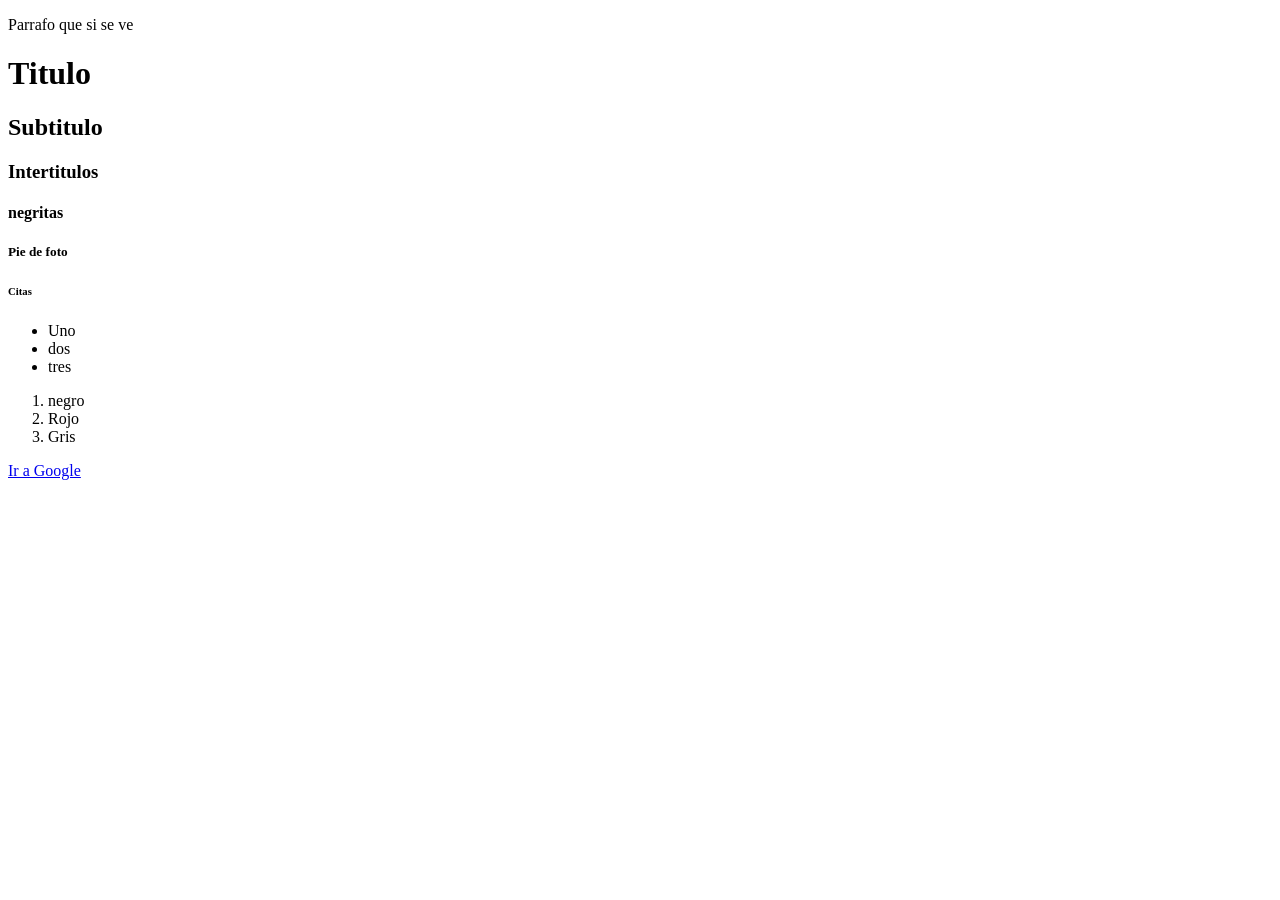
==== index.html @ 8ef156e7 "Rename INDEX.html to index.html" ====
<!DOCTYPE html> 
<html>
    <head>
        <title>PORTAFOLIO MATIAS CARVAJAL</title>
    </head> 
    <body>
       <p>Parrafo que si se ve</p>
       <h1>Titulo</h1>
       <h2>Subtitulo
        <h3>Intertitulos</h3>
        <h4>negritas</h4>
        <h5>Pie de foto</h5>
        <h6>Citas</h6>
       <ul>
            <li>Uno</li>
            <li>dos</li>
            <li>tres</li>
       </ul>
       <ol>
            <li>negro</li>
            <li>Rojo</li>
            <li>Gris</li>
       </ol>
       <a href="https://www.google.com" target="_blank">Ir a Google</a>
    </body>
</html>
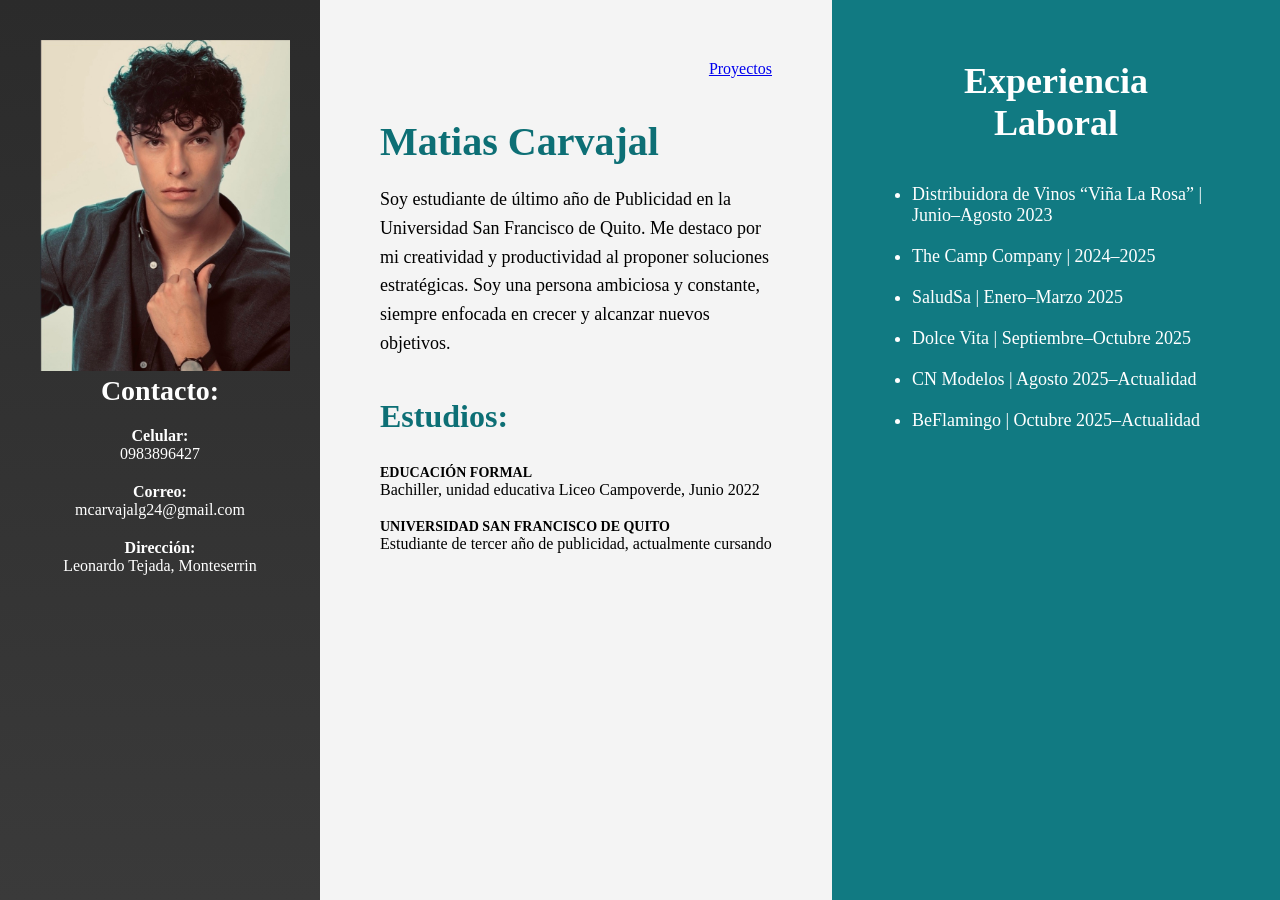
==== commit b54aef28: "Rename Pagina Web Matias Carvajal.html to index.html" ====
--- a/index.html
+++ b/index.html
@@ -1,26 +1,74 @@
-<!DOCTYPE html> 
-<html>
-    <head>
-        <title>PORTAFOLIO MATIAS CARVAJAL</title>
-    </head> 
-    <body>
-       <p>Parrafo que si se ve</p>
-       <h1>Titulo</h1>
-       <h2>Subtitulo
-        <h3>Intertitulos</h3>
-        <h4>negritas</h4>
-        <h5>Pie de foto</h5>
-        <h6>Citas</h6>
-       <ul>
-            <li>Uno</li>
-            <li>dos</li>
-            <li>tres</li>
-       </ul>
-       <ol>
-            <li>negro</li>
-            <li>Rojo</li>
-            <li>Gris</li>
-       </ol>
-       <a href="https://www.google.com" target="_blank">Ir a Google</a>
-    </body>
+<!DOCTYPE html>
+<html lang="es">
+<head>
+    <meta charset="UTF-8">
+    <title>CV Matias Carvajal</title>
+    <link rel="stylesheet" href="stylesmc.css">
+</head>
+<body>
+
+    <div class="container">
+
+        <!-- COLUMNA IZQUIERDA -->
+        <aside class="sidebar">
+             <img src="ftmatias.jpg" width="250"> 
+
+            <h2>Contacto:</h2>
+
+            <div class="contact-info">
+                <p><strong>Celular:</strong><br>0983896427</p>
+                <p><strong>Correo:</strong><br>mcarvajalg24@gmail.com</p>
+                <p><strong>Dirección:</strong><br>Leonardo Tejada, Monteserrin</p>
+            </div>
+        </aside>
+
+        <!-- CONTENIDO PRINCIPAL -->
+        <main class="main-content">
+
+            <div class="top-bar">
+                <a href="Proyectos HTML.html" class="proyectos">Proyectos</a>
+            </div>
+
+            <section class="about">
+                <h1>Matias Carvajal</h1>
+                <p>
+                    Soy estudiante de último año de Publicidad en la Universidad San Francisco de Quito.
+                    Me destaco por mi creatividad y productividad al proponer soluciones estratégicas.
+                    Soy una persona ambiciosa y constante, siempre enfocada en crecer y alcanzar nuevos objetivos.
+                </p>
+            </section>
+
+            <section class="estudios">
+                <h2>Estudios:</h2>
+
+                <div class="education-item">
+                    <h4>EDUCACIÓN FORMAL</h4>
+                    <p>Bachiller, unidad educativa Liceo Campoverde, Junio 2022</p>
+                </div>
+
+                <div class="education-item">
+                    <h4>UNIVERSIDAD SAN FRANCISCO DE QUITO</h4>
+                    <p>Estudiante de tercer año de publicidad, actualmente cursando</p>
+                </div>
+            </section>
+
+        </main>
+
+        <!-- EXPERIENCIA LABORAL -->
+        <section class="experience">
+            <h2>Experiencia<br>Laboral</h2>
+
+            <ul>
+                <li>Distribuidora de Vinos “Viña La Rosa” | Junio–Agosto 2023</li>
+                <li>The Camp Company | 2024–2025</li>
+                <li>SaludSa | Enero–Marzo 2025</li>
+                <li>Dolce Vita | Septiembre–Octubre 2025</li>
+                <li>CN Modelos | Agosto 2025–Actualidad</li>
+                <li>BeFlamingo | Octubre 2025–Actualidad</li>
+            </ul>
+        </section>
+
+    </div>
+
+</body>
 </html>
--- a/stylesmc.css
+++ b/stylesmc.css
@@ -0,0 +1,182 @@
+* {
+    margin: 0;
+    padding: 0;
+    box-sizing: border-box;
+    font-family: 'Georgia', serif;
+}
+
+body {
+    background-color: #e6e6e6;
+}
+
+/* CONTENEDOR GENERAL */
+.container {
+    display: flex;
+    min-height: 100vh;
+}
+
+/* SIDEBAR */
+.sidebar {
+    width: 25%;
+    background: linear-gradient(180deg, #2b2b2b, #3a3a3a);
+    color: white;
+    padding: 40px;
+    text-align: center;
+}
+
+.profile-img {
+    width: 100%;
+    max-width: 250px;
+    margin-bottom: 40px;
+}
+
+.sidebar h2 {
+    margin-bottom: 20px;
+    font-size: 28px;
+}
+
+.contact-info p {
+    margin-bottom: 20px;
+    font-size: 16px;
+}
+
+/* MAIN CONTENT */
+.main-content {
+    width: 40%;
+    padding: 60px;
+    background-color: #f4f4f4;
+}
+
+.top-bar {
+    display: flex;
+    justify-content: flex-end;
+    margin-bottom: 40px;
+}
+
+a .proyectos {
+    background-color: #2ea3db;
+    color: white;
+    padding: 15px 30px;
+    border-radius: 30px;
+    text-decoration: none;
+    font-weight: bold;
+}
+
+.about h1 {
+    font-size: 40px;
+    color: #0d6f75;
+    margin-bottom: 20px;
+}
+
+.about p {
+    font-size: 18px;
+    line-height: 1.6;
+    margin-bottom: 40px;
+}
+
+.estudios h2 {
+    font-size: 32px;
+    color: #0d6f75;
+    margin-bottom: 30px;
+}
+
+.education-item {
+    margin-bottom: 20px;
+}
+
+.education-item h4 {
+    font-size: 14px;
+    font-weight: bold;
+}
+
+/* EXPERIENCIA */
+.experience {
+    width: 35%;
+    background-color: #117a82;
+    color: white;
+    padding: 60px;
+}
+
+.experience h2 {
+    font-size: 36px;
+    margin-bottom: 40px;
+    text-align: center;
+}
+
+.experience ul {
+    list-style: disc;
+    padding-left: 20px;
+}
+
+.experience li {
+    margin-bottom: 20px;
+    font-size: 18px;
+}
+
+/* FONDO GENERAL */
+body {
+  margin: 0;
+  background: #e9e9e9;
+  font-family: Arial, sans-serif;
+}
+
+/* CONTENEDOR GENERAL */
+.case-wrapper {
+  padding: 60px;
+}
+
+/* CAJA BLANCA */
+.case-box {
+  background: white;
+  display: grid;
+  grid-template-columns: 40% 60%;
+  gap: 60px;
+  padding: 50px;
+  border-radius: 10px;
+  max-width: 1400px;
+  margin: auto;
+  box-shadow: 0 20px 40px rgba(0,0,0,0.08);
+}
+
+/* COLUMNA IZQUIERDA */
+.case-left {
+  height: 80vh;
+  background: #2b2b2b;   /* gris oscuro elegante */
+  padding: 20px;
+  border-radius: 8px;
+  overflow: hidden;
+}
+
+/* SCROLL INTERNO */
+.case-scroll {
+  height: 100%;
+  overflow-y: scroll;
+  padding-right: 10px;
+}
+
+.case-scroll img {
+  width: 100%;
+  margin-bottom: 20px;
+  border-radius: 6px;
+}
+
+/* COLUMNA DERECHA FIJA */
+.case-right p {
+  font-size: 18px;
+  line-height: 1.7;
+  color: #444;
+  max-width: 550px;   /* 👈 esto hace que se vea “cuadrado” */
+}
+
+.case-right h1 {
+  font-size: 50px;
+    color: #2ea3db;
+  margin-bottom: 25px;
+  font-weight: 800;
+}
+
+.case-right p {
+  font-size: 18px;
+  line-height: 1.7;
+  color: #2b2b2b;
+}
